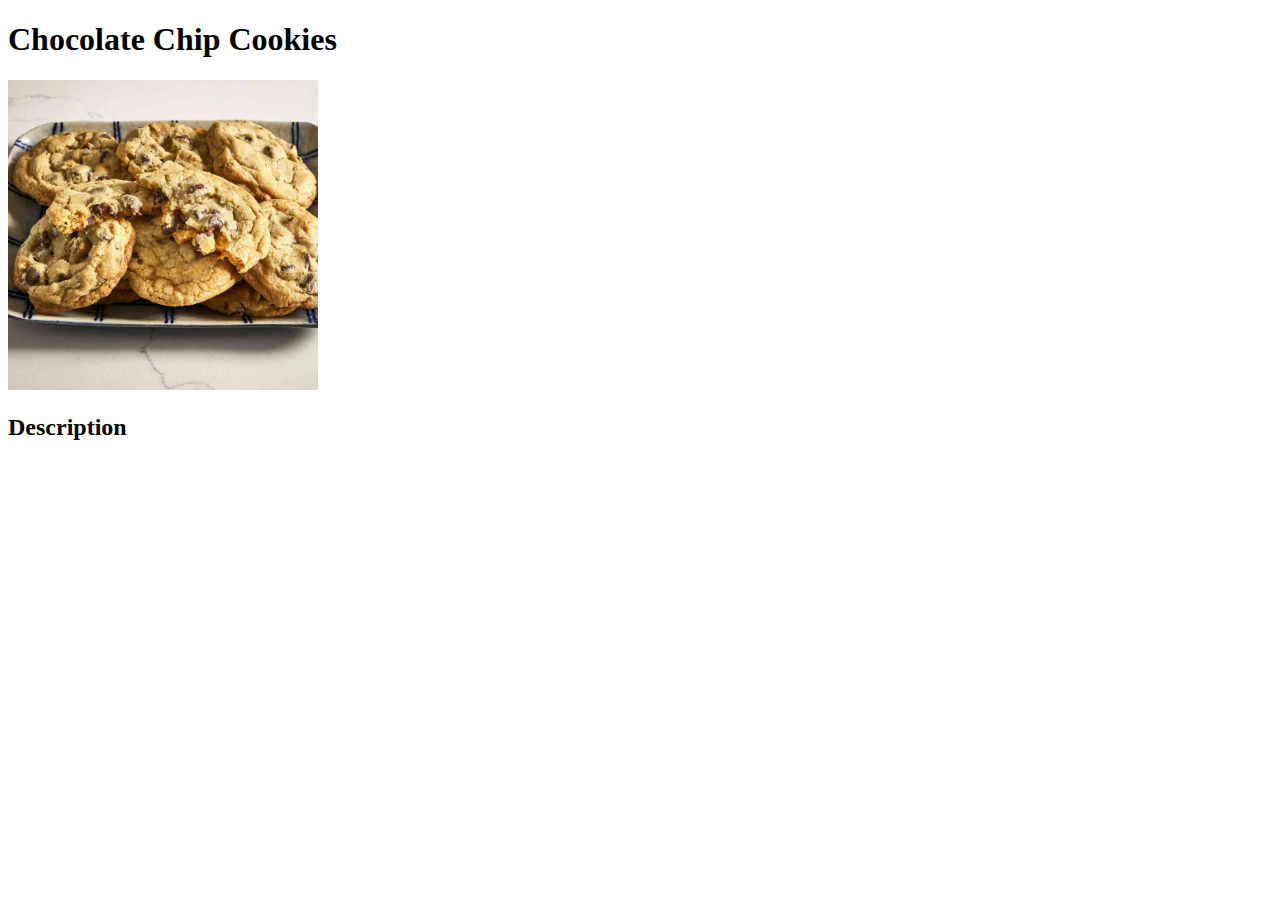
==== recipes/chocolate_chip_cookies.html @ 68a3c7c6 "Add the image of the cookies" ====
<!DOCTYPE html>
<html lang="en">
<head>
    <meta charset="UTF-8">
    <meta name="viewport" content="width=device-width, initial-scale=1.0">
    <title>Chocolate chip cookies Recipe</title>
</head>
<body>
    <h1> Chocolate Chip Cookies</h1>
    <img src="../images/cookies.jpg" width="310" height="310">
    <h2> Description</h2>
    <p>
        
    </p>
</body>
</html>
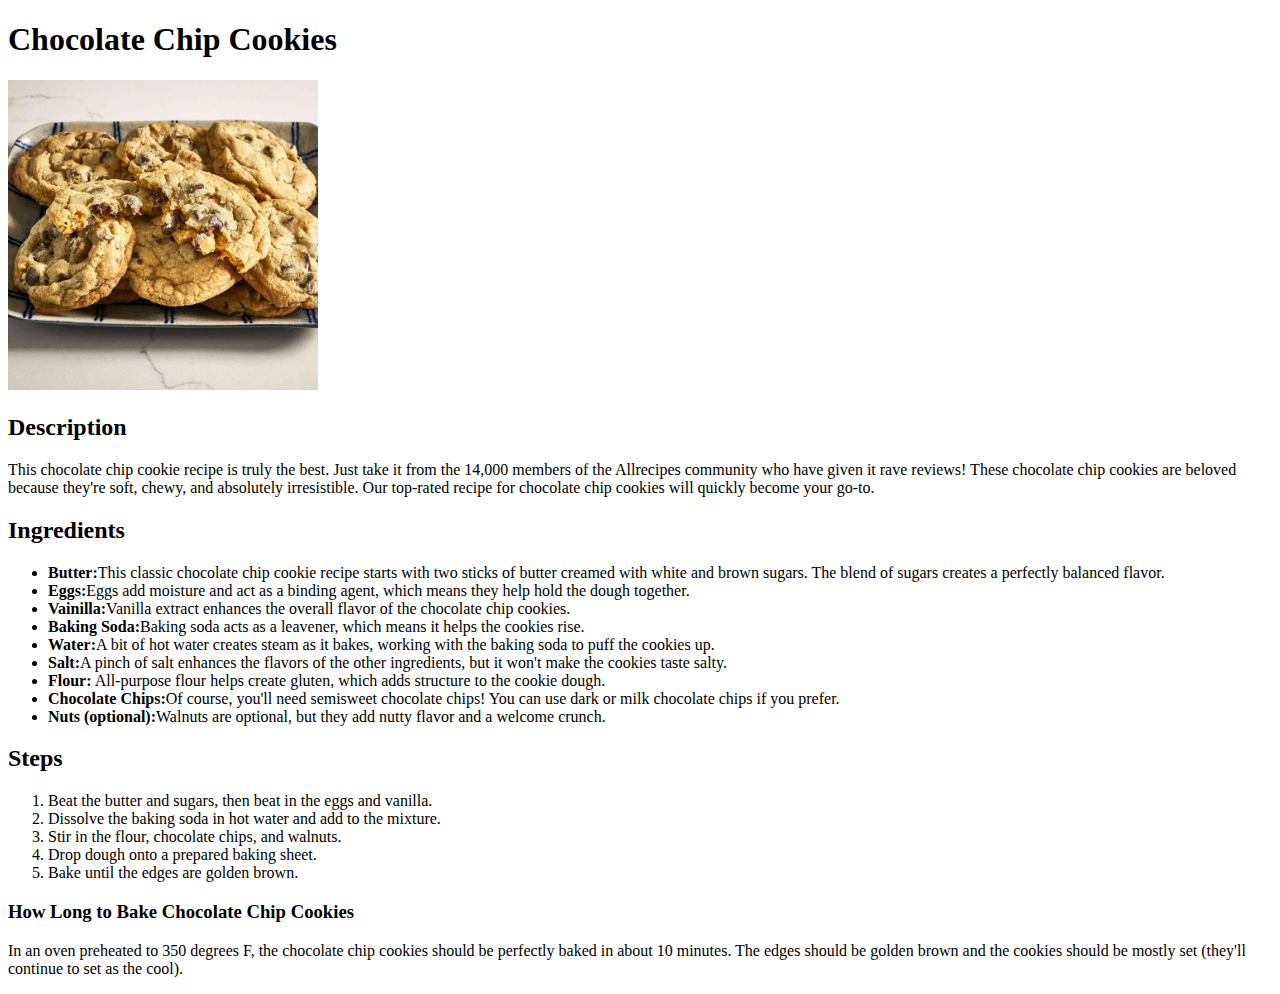
==== commit b6f05ebe: "Add the description, ingredients and steps" ====
--- a/recipes/chocolate_chip_cookies.html
+++ b/recipes/chocolate_chip_cookies.html
@@ -10,7 +10,31 @@
     <img src="../images/cookies.jpg" width="310" height="310">
     <h2> Description</h2>
     <p>
-        
+        This chocolate chip cookie recipe is truly the best. Just take it from the 14,000 members of the Allrecipes community who have given it rave reviews! These chocolate chip cookies are beloved because they're soft, chewy, and absolutely irresistible. Our top-rated recipe for chocolate chip cookies will quickly become your go-to.
+    </p>
+    <h2>Ingredients</h2>
+    <ul>
+        <li><strong>Butter:</strong>This classic chocolate chip cookie recipe starts with two sticks of butter creamed with white and brown sugars. The blend of sugars creates a perfectly balanced flavor.</li>
+        <li><strong>Eggs:</strong>Eggs add moisture and act as a binding agent, which means they help hold the dough together.</li>
+        <li><strong>Vainilla:</strong>Vanilla extract enhances the overall flavor of the chocolate chip cookies.</li>
+        <li><strong>Baking Soda:</strong>Baking soda acts as a leavener, which means it helps the cookies rise.</li>
+        <li><strong>Water:</strong>A bit of hot water creates steam as it bakes, working with the baking soda to puff the cookies up.</li>
+        <li><strong>Salt:</strong>A pinch of salt enhances the flavors of the other ingredients, but it won't make the cookies taste salty.</li>
+        <li><strong>Flour:</strong> All-purpose flour helps create gluten, which adds structure to the cookie dough.</li>
+        <li><strong>Chocolate Chips:</strong>Of course, you'll need semisweet chocolate chips! You can use dark or milk chocolate chips if you prefer.</li>
+        <li><strong>Nuts (optional):</strong>Walnuts are optional, but they add nutty flavor and a welcome crunch.</li>
+    </ul>
+    <h2>Steps</h2>
+    <ol>
+        <li>Beat the butter and sugars, then beat in the eggs and vanilla.</li>
+        <li>Dissolve the baking soda in hot water and add to the mixture.</li>
+        <li>Stir in the flour, chocolate chips, and walnuts.</li>
+        <li>Drop dough onto a prepared baking sheet.</li>
+        <li>Bake until the edges are golden brown.</li>
+    </ol>
+    <h3>How Long to Bake Chocolate Chip Cookies</h3>
+    <p>
+        In an oven preheated to 350 degrees F, the chocolate chip cookies should be perfectly baked in about 10 minutes. The edges should be golden brown and the cookies should be mostly set (they'll continue to set as the cool).
     </p>
 </body>
 </html>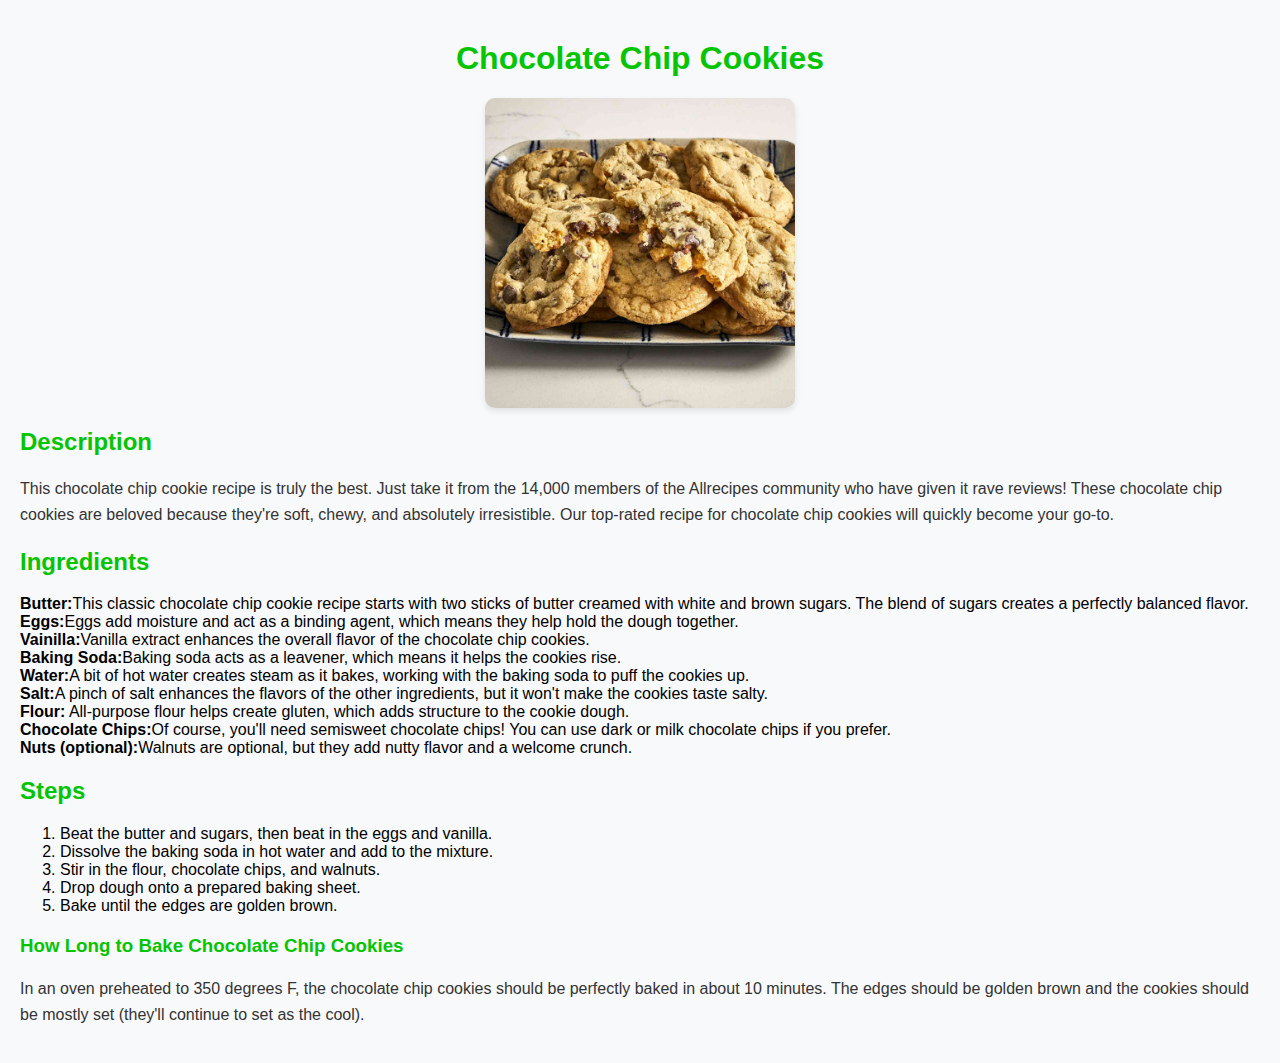
==== commit 6bec9281: "Add style to recipes" ====
--- a/recipes/chocolate_chip_cookies.html
+++ b/recipes/chocolate_chip_cookies.html
@@ -4,6 +4,7 @@
     <meta charset="UTF-8">
     <meta name="viewport" content="width=device-width, initial-scale=1.0">
     <title>Chocolate chip cookies Recipe</title>
+    <link rel="stylesheet" href="style2.css">
 </head>
 <body>
     <h1> Chocolate Chip Cookies</h1>
--- a/recipes/style2.css
+++ b/recipes/style2.css
@@ -0,0 +1,40 @@
+body {
+    font-family: Arial, Helvetica, sans-serif;
+    background-color: #f8f9fa;
+    margin: 0;
+    padding: 20px;
+}
+
+h1 {
+    text-align: center;
+    color: #05c402;
+    margin-top: 20px;
+}
+
+img {
+    display: block;
+    margin: 0 auto;
+    border-radius: 10px;
+    box-shadow: 0px 3px 6px rgba(0, 0, 0, 0.1);
+}
+
+p {
+    line-height: 1.6;
+    color: #333;
+    font-size: 16px;
+}
+
+h2, h3 {
+    color: #05c402;
+}
+
+ul {
+    list-style-type: none;
+    padding: 0;
+    margin-top: 10px;
+}
+
+h2, h3 {
+    margin-top: 20px;
+}
+
